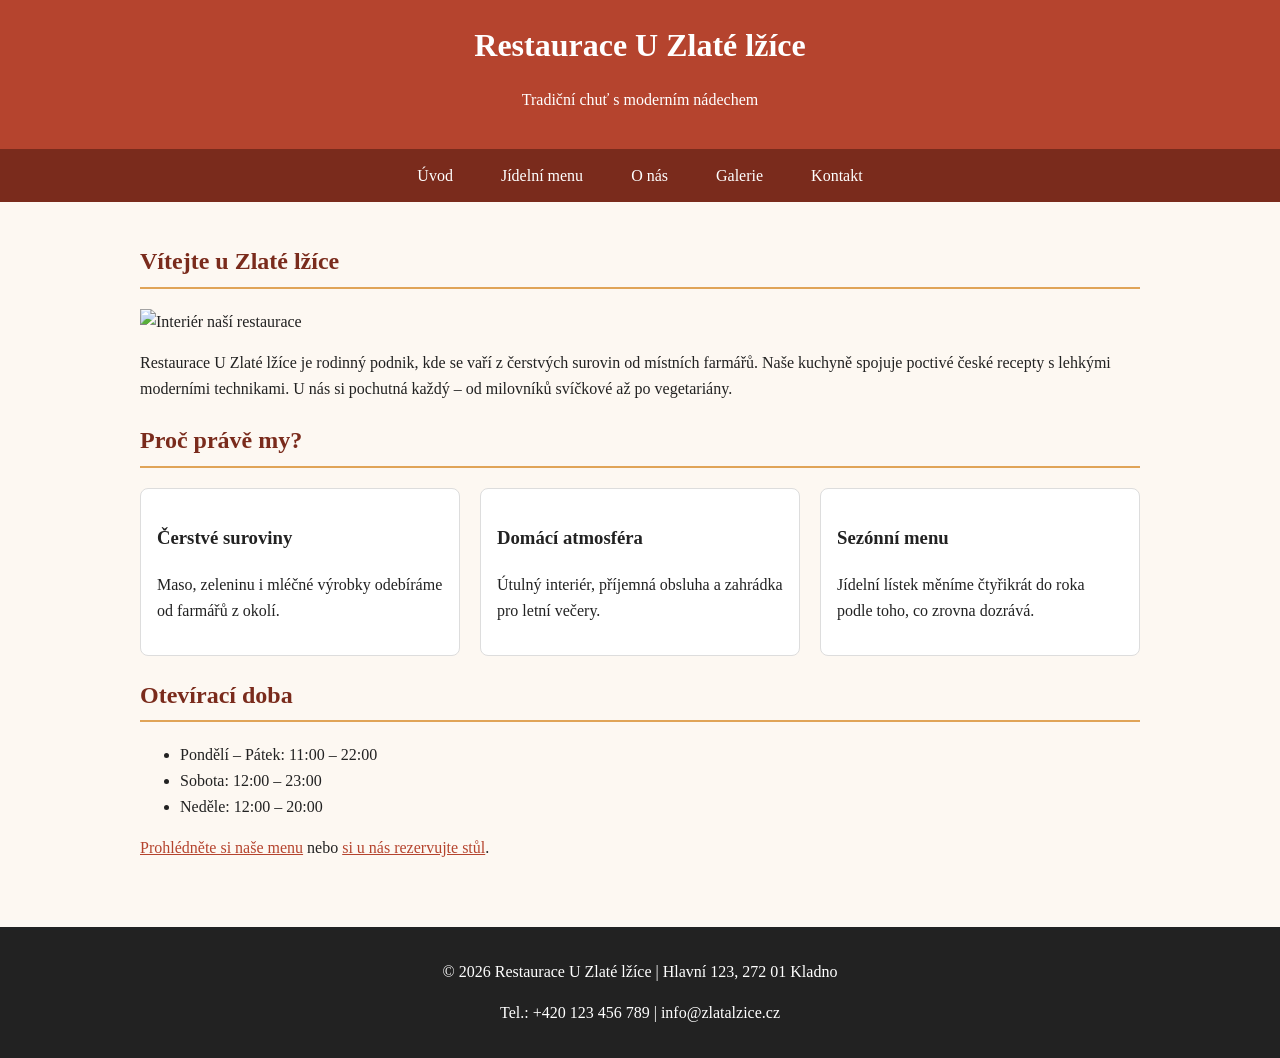
==== index.html @ d9e77434 "Add files via upload" ====
<!DOCTYPE html>
<html lang="cs">
<head>
  <meta charset="UTF-8">
  <meta name="viewport" content="width=device-width, initial-scale=1.0">
  <title>Úvod | Restaurace U Zlaté lžíce</title>
  <link rel="icon" href="favicon.svg" type="image/svg+xml">
  <link rel="stylesheet" href="style.css">
</head>
<body>

  <header>
    <h1>Restaurace U Zlaté lžíce</h1>
    <p>Tradiční chuť s moderním nádechem</p>
  </header>

  <nav>
    <ul>
      <li><a href="index.html">Úvod</a></li>
      <li><a href="menu.html">Jídelní menu</a></li>
      <li><a href="o-nas.html">O nás</a></li>
      <li><a href="galerie.html">Galerie</a></li>
      <li><a href="kontakt.html">Kontakt</a></li>
    </ul>
  </nav>

  <main>
    <h2>Vítejte u Zlaté lžíce</h2>
    <img src="img/uvod.jpg" alt="Interiér naší restaurace">
    <p>
      Restaurace U Zlaté lžíce je rodinný podnik, kde se vaří z čerstvých surovin od místních
      farmářů. Naše kuchyně spojuje poctivé české recepty s lehkými moderními technikami.
      U nás si pochutná každý – od milovníků svíčkové až po vegetariány.
    </p>

    <h2>Proč právě my?</h2>
    <div class="karty">
      <div class="karta">
        <h3>Čerstvé suroviny</h3>
        <p>Maso, zeleninu i mléčné výrobky odebíráme od farmářů z okolí.</p>
      </div>
      <div class="karta">
        <h3>Domácí atmosféra</h3>
        <p>Útulný interiér, příjemná obsluha a zahrádka pro letní večery.</p>
      </div>
      <div class="karta">
        <h3>Sezónní menu</h3>
        <p>Jídelní lístek měníme čtyřikrát do roka podle toho, co zrovna dozrává.</p>
      </div>
    </div>

    <h2>Otevírací doba</h2>
    <ul>
      <li>Pondělí – Pátek: 11:00 – 22:00</li>
      <li>Sobota: 12:00 – 23:00</li>
      <li>Neděle: 12:00 – 20:00</li>
    </ul>
    <p><a href="menu.html">Prohlédněte si naše menu</a> nebo <a href="kontakt.html">si u nás rezervujte stůl</a>.</p>
  </main>

  <footer>
    <p>&copy; 2026 Restaurace U Zlaté lžíce | Hlavní 123, 272 01 Kladno</p>
    <p>Tel.: +420 123 456 789 | info@zlatalzice.cz</p>
  </footer>

</body>
</html>
---- style.css ----
/* ===== Základ ===== */
body {
  font-family: Georgia, serif;
  font-size: 16px;
  line-height: 1.6;
  color: #222;
  background-color: #fdf8f2;
  margin: 0;
}

img {
  max-width: 100%;
}

/* ===== Hlavička a navigace ===== */
header {
  background-color: #b5442e;
  color: white;
  text-align: center;
  padding: 20px;
}

header h1 {
  margin: 0;
  font-size: 32px;
}

nav {
  background-color: #7a2b1c;
}

nav ul {
  list-style: none;
  margin: 0;
  padding: 0;
  display: flex;
  justify-content: center;
  flex-wrap: wrap;
}

nav a {
  display: block;
  padding: 14px 24px;
  color: white;
  text-decoration: none;
}

/* hover na odkazech v navigaci */
nav a:hover {
  background-color: #e0a458;
  color: #222;
}

/* ===== Obsah ===== */
main {
  max-width: 1000px;
  margin: 0 auto;
  padding: 20px;
}

h2 {
  color: #7a2b1c;
  border-bottom: 2px solid #e0a458;
  padding-bottom: 6px;
}

a {
  color: #b5442e;
}

a:hover {
  color: #e0a458;
  text-decoration: underline;
}

/* ===== Karty (výhody, zaměstnanci...) ===== */
.karty {
  display: flex;
  flex-wrap: wrap;
  gap: 20px;
}

.karta {
  flex: 1;
  min-width: 250px;
  background-color: white;
  border: 1px solid #ddd;
  border-radius: 8px;
  padding: 16px;
}

.karta:hover {
  border-color: #b5442e;
}

/* ===== Menu (jídelní lístek) ===== */
.jidlo {
  display: flex;
  justify-content: space-between;
  border-bottom: 1px dotted #999;
  padding: 8px 0;
}

.cena {
  font-weight: bold;
}

/* ===== Galerie ===== */
.galerie {
  display: flex;
  flex-wrap: wrap;
  gap: 16px;
}

.galerie img {
  width: 300px;
  border-radius: 8px;
}

/* ===== Iframe ===== */
iframe {
  width: 100%;
  height: 350px;
  border: 2px solid #7a2b1c;
  border-radius: 8px;
}

/* ===== Footer ===== */
footer {
  background-color: #222;
  color: white;
  text-align: center;
  padding: 16px;
  margin-top: 30px;
}

/* ===== Mobil ===== */
@media (max-width: 600px) {
  header h1 {
    font-size: 24px;
  }

  nav ul {
    flex-direction: column;
  }

  nav a {
    text-align: center;
  }

  .jidlo {
    flex-direction: column;
  }
}
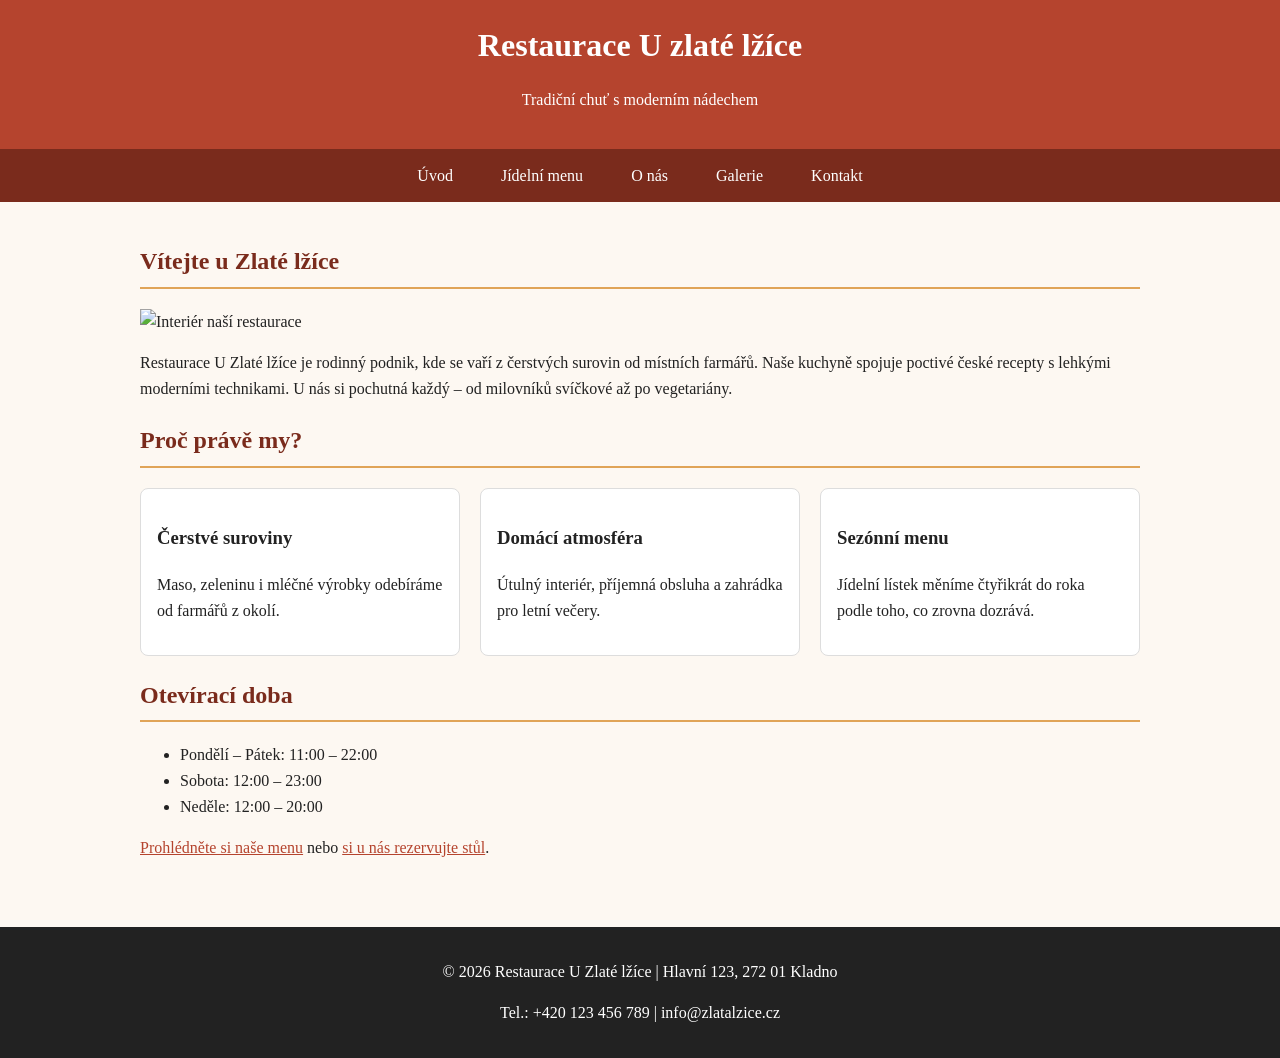
==== commit d698d2f8: "z" ====
--- a/index.html
+++ b/index.html
@@ -10,7 +10,7 @@
 <body>
 
   <header>
-    <h1>Restaurace U Zlaté lžíce</h1>
+    <h1>Restaurace U zlaté lžíce</h1>
     <p>Tradiční chuť s moderním nádechem</p>
   </header>
 
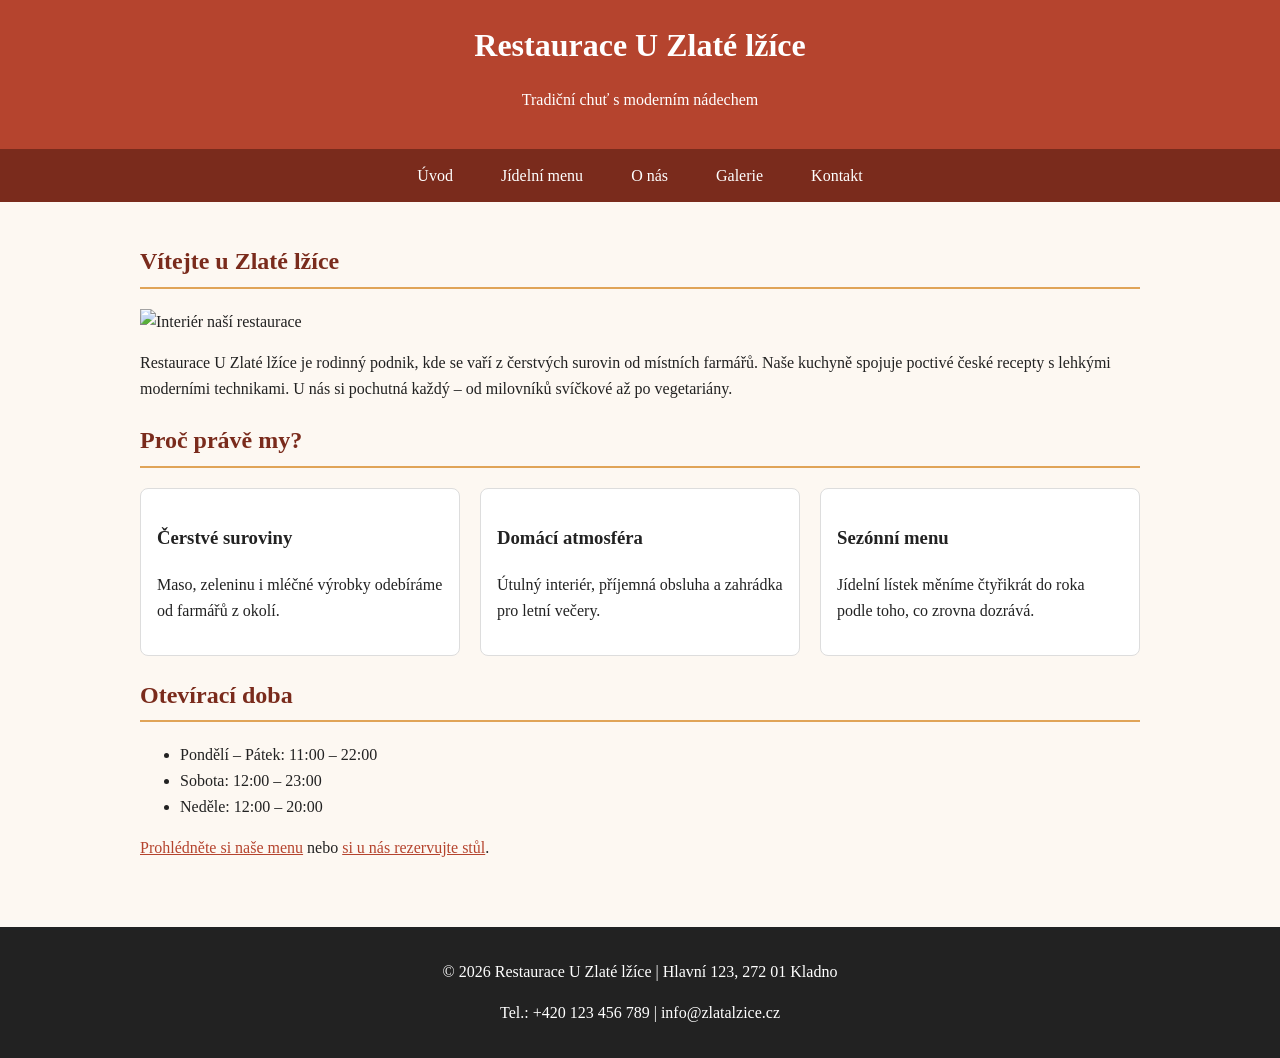
==== commit ea287893: "Z" ====
--- a/index.html
+++ b/index.html
@@ -10,7 +10,7 @@
 <body>
 
   <header>
-    <h1>Restaurace U zlaté lžíce</h1>
+    <h1>Restaurace U Zlaté lžíce</h1>
     <p>Tradiční chuť s moderním nádechem</p>
   </header>
 
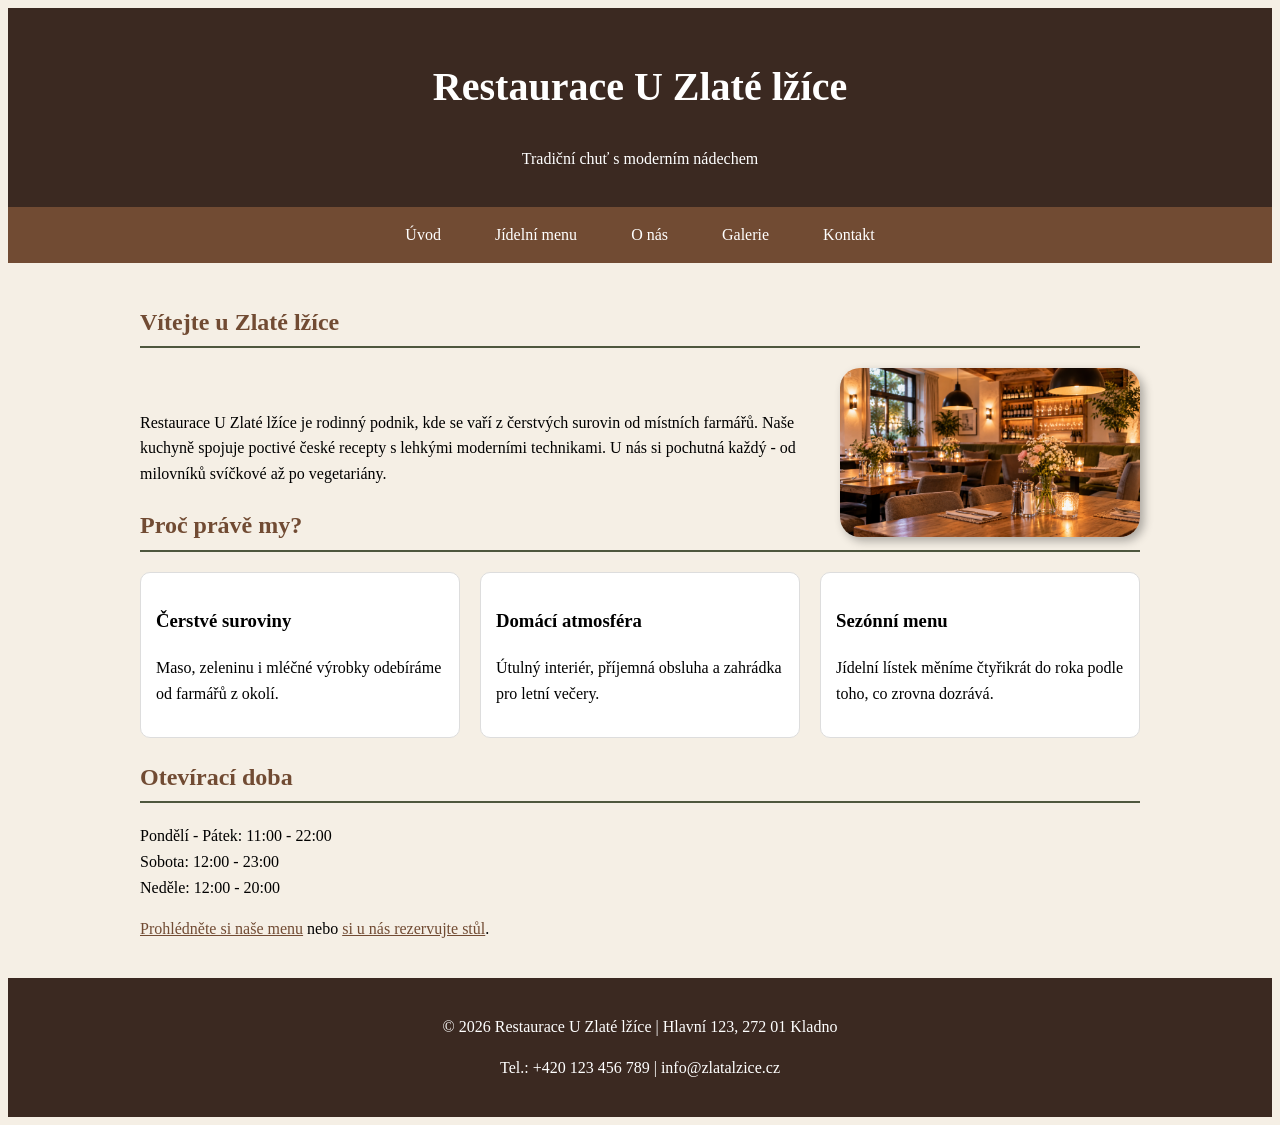
==== commit 997e4c92: "konec" ====
--- a/index.html
+++ b/index.html
@@ -4,35 +4,29 @@
   <meta charset="UTF-8">
   <meta name="viewport" content="width=device-width, initial-scale=1.0">
   <title>Úvod | Restaurace U Zlaté lžíce</title>
-  <link rel="icon" href="favicon.svg" type="image/svg+xml">
+  <link rel="icon" href="img/favikona.png" type="image/png">
   <link rel="stylesheet" href="style.css">
 </head>
 <body>
-
   <header>
     <h1>Restaurace U Zlaté lžíce</h1>
     <p>Tradiční chuť s moderním nádechem</p>
   </header>
-
-  <nav>
-    <ul>
-      <li><a href="index.html">Úvod</a></li>
-      <li><a href="menu.html">Jídelní menu</a></li>
-      <li><a href="o-nas.html">O nás</a></li>
-      <li><a href="galerie.html">Galerie</a></li>
-      <li><a href="kontakt.html">Kontakt</a></li>
-    </ul>
-  </nav>
-
+<nav>
+  <a href="index.html">Úvod</a>
+  <a href="menu.html">Jídelní menu</a>
+  <a href="o-nas.html">O nás</a>
+  <a href="galerie.html">Galerie</a>
+  <a href="kontakt.html">Kontakt</a>
+</nav>
   <main>
     <h2>Vítejte u Zlaté lžíce</h2>
-    <img src="img/uvod.jpg" alt="Interiér naší restaurace">
+    <img src="img/inter.jpg" alt="Interiér naší restaurace" class="obrazek1"><br>
     <p>
       Restaurace U Zlaté lžíce je rodinný podnik, kde se vaří z čerstvých surovin od místních
       farmářů. Naše kuchyně spojuje poctivé české recepty s lehkými moderními technikami.
-      U nás si pochutná každý – od milovníků svíčkové až po vegetariány.
+      U nás si pochutná každý - od milovníků svíčkové až po vegetariány.
     </p>
-
     <h2>Proč právě my?</h2>
     <div class="karty">
       <div class="karta">
@@ -48,20 +42,17 @@
         <p>Jídelní lístek měníme čtyřikrát do roka podle toho, co zrovna dozrává.</p>
       </div>
     </div>
-
     <h2>Otevírací doba</h2>
-    <ul>
-      <li>Pondělí – Pátek: 11:00 – 22:00</li>
-      <li>Sobota: 12:00 – 23:00</li>
-      <li>Neděle: 12:00 – 20:00</li>
-    </ul>
+<p>
+  Pondělí - Pátek: 11:00 - 22:00<br>
+  Sobota: 12:00 - 23:00<br>
+  Neděle: 12:00 - 20:00
+</p>
     <p><a href="menu.html">Prohlédněte si naše menu</a> nebo <a href="kontakt.html">si u nás rezervujte stůl</a>.</p>
   </main>
-
   <footer>
     <p>&copy; 2026 Restaurace U Zlaté lžíce | Hlavní 123, 272 01 Kladno</p>
     <p>Tel.: +420 123 456 789 | info@zlatalzice.cz</p>
   </footer>
-
 </body>
-</html>
+</html>
--- a/style.css
+++ b/style.css
@@ -1,154 +1,105 @@
-/* ===== Základ ===== */
 body {
   font-family: Georgia, serif;
-  font-size: 16px;
+  background-color: #F5EFE5;
   line-height: 1.6;
-  color: #222;
-  background-color: #fdf8f2;
-  margin: 0;
 }
-
-img {
-  max-width: 100%;
+.obrazek1 {
+  float: right;
+  width: 300px;
+  margin: 0 0 20px 20px;
+  border-radius: 20px;
+  box-shadow: 4px 4px 10px rgba(0, 0, 0, 0.3);
 }
-
-/* ===== Hlavička a navigace ===== */
 header {
-  background-color: #b5442e;
+  background-color: #3B2921;
   color: white;
   text-align: center;
   padding: 20px;
 }
-
 header h1 {
-  margin: 0;
-  font-size: 32px;
+  font-size: 40px;
 }
-
 nav {
-  background-color: #7a2b1c;
+  background-color: #714b33;
+  text-align: center;
 }
-
-nav ul {
-  list-style: none;
-  margin: 0;
-  padding: 0;
-  display: flex;
-  justify-content: center;
-  flex-wrap: wrap;
-}
-
 nav a {
-  display: block;
-  padding: 14px 24px;
+  display: inline-block;
+  padding: 15px 25px;
   color: white;
   text-decoration: none;
 }
-
-/* hover na odkazech v navigaci */
 nav a:hover {
-  background-color: #e0a458;
-  color: #222;
+  background-color: #b87850;
+  color: #000000;
 }
-
-/* ===== Obsah ===== */
 main {
   max-width: 1000px;
-  margin: 0 auto;
+  margin: auto;
   padding: 20px;
 }
-
 h2 {
-  color: #7a2b1c;
-  border-bottom: 2px solid #e0a458;
-  padding-bottom: 6px;
+  color: #714b33;
+  border-bottom: 2px solid #4e573e;
+  padding-bottom: 5px;
 }
-
 a {
-  color: #b5442e;
+  color: #714b33;
 }
-
 a:hover {
-  color: #e0a458;
+  color: #b87850;
   text-decoration: underline;
 }
-
-/* ===== Karty (výhody, zaměstnanci...) ===== */
 .karty {
   display: flex;
   flex-wrap: wrap;
   gap: 20px;
 }
-
 .karta {
   flex: 1;
   min-width: 250px;
   background-color: white;
   border: 1px solid #ddd;
-  border-radius: 8px;
-  padding: 16px;
+  border-radius: 10px;
+  padding: 15px;
 }
-
 .karta:hover {
-  border-color: #b5442e;
+  border-color: #714b33;
 }
-
-/* ===== Menu (jídelní lístek) ===== */
 .jidlo {
   display: flex;
   justify-content: space-between;
-  border-bottom: 1px dotted #999;
-  padding: 8px 0;
+  border-bottom: 1px solid #714b33;
+  padding: 10px;
 }
-
 .cena {
   font-weight: bold;
 }
-
-/* ===== Galerie ===== */
+img {
+  transition: 0.3s;
+}
+img:hover {
+  transform: scale(1.05);
+}
 .galerie {
   display: flex;
   flex-wrap: wrap;
-  gap: 16px;
+  gap: 15px;
 }
-
 .galerie img {
   width: 300px;
-  border-radius: 8px;
+  border-radius: 10px;
 }
-
-/* ===== Iframe ===== */
 iframe {
   width: 100%;
   height: 350px;
   border: 2px solid #7a2b1c;
-  border-radius: 8px;
+  border-radius: 10;
 }
-
-/* ===== Footer ===== */
 footer {
-  background-color: #222;
+  background-color: #3B2921;
   color: white;
   text-align: center;
-  padding: 16px;
-  margin-top: 30px;
-}
-
-/* ===== Mobil ===== */
-@media (max-width: 600px) {
-  header h1 {
-    font-size: 24px;
-  }
-
-  nav ul {
-    flex-direction: column;
-  }
-
-  nav a {
-    text-align: center;
-  }
-
-  .jidlo {
-    flex-direction: column;
-  }
-}
+  padding: 20px;
+  margin-top: 30x;
+}
